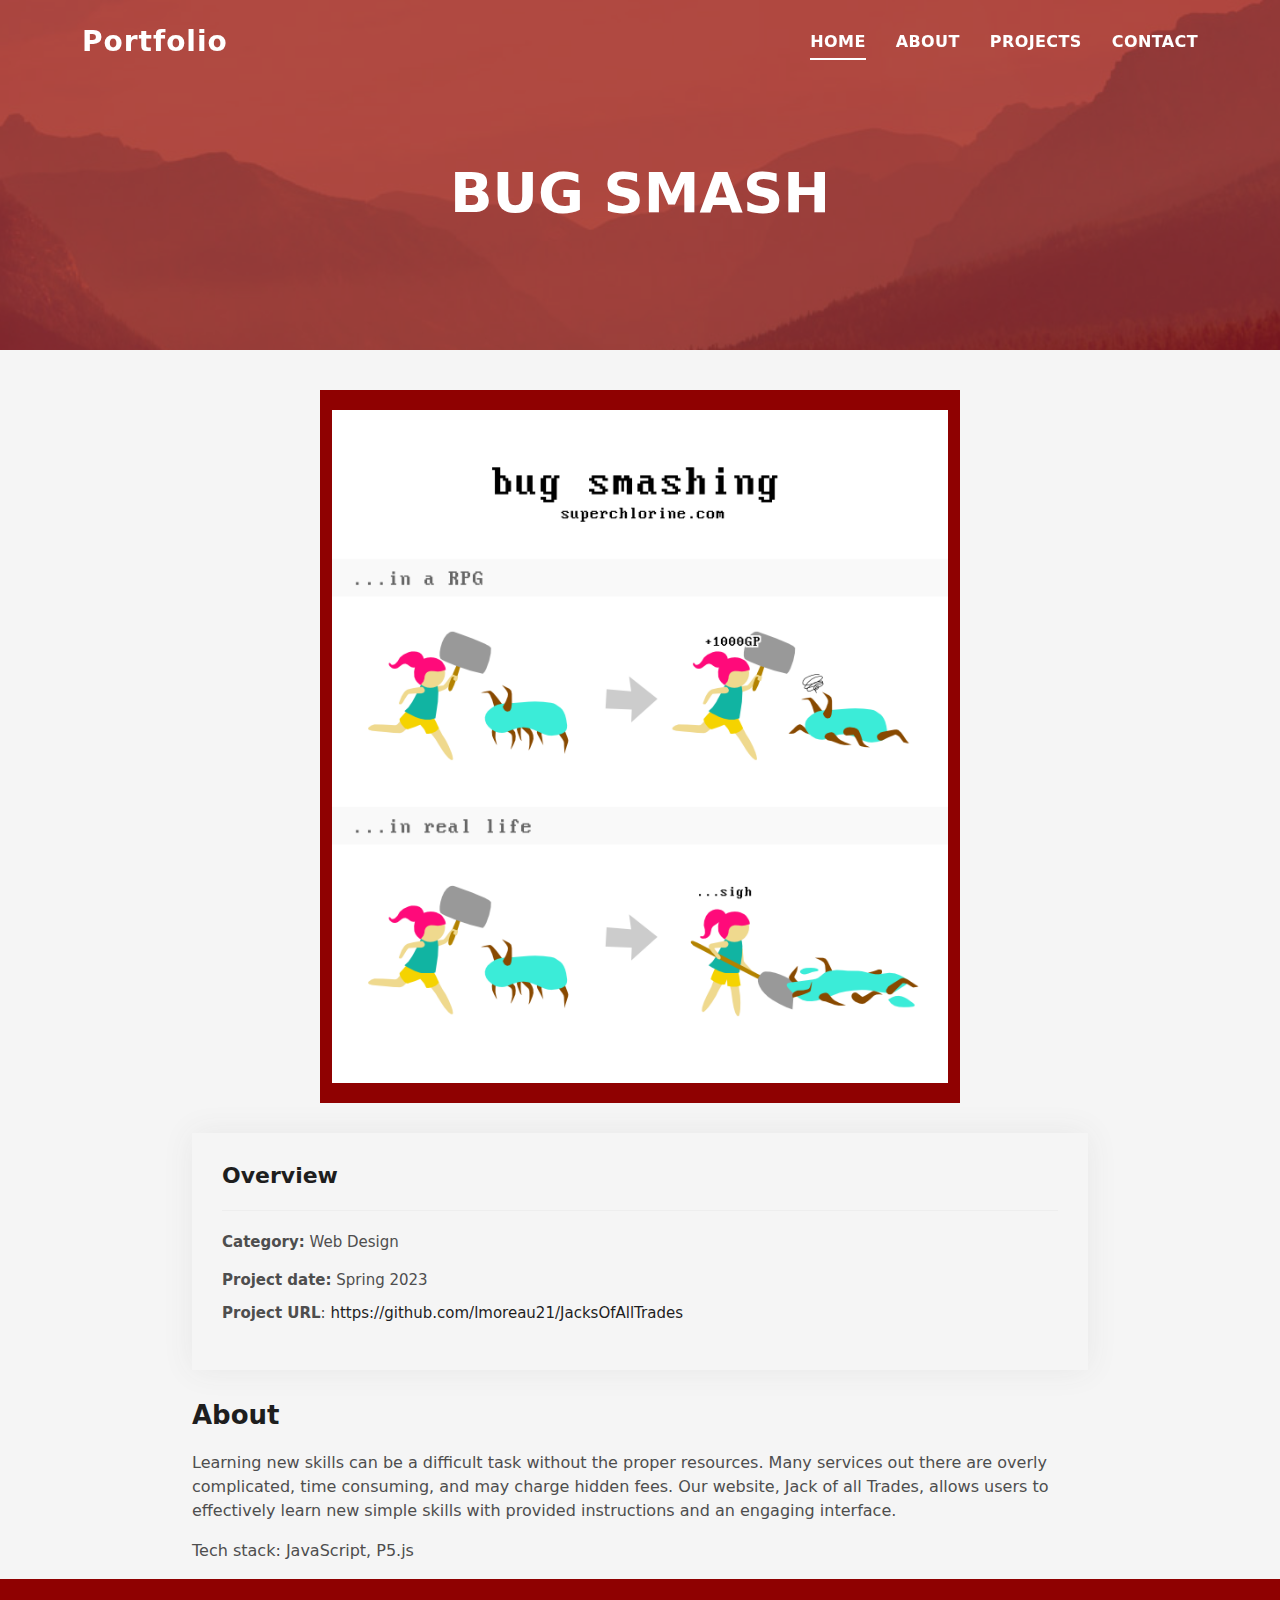
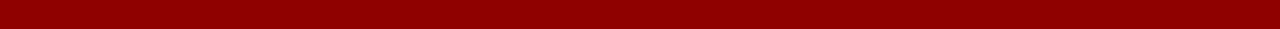
==== portfolio-details.html @ e2aa398f "intial push version 5" ====
<!DOCTYPE html>
<html lang="en">

<head>
  <meta charset="utf-8">
  <meta content="width=device-width, initial-scale=1.0" name="viewport">

  <title>DevFolio Bootstrap Portfolio Template - Portfolio Details</title>
  <meta content="" name="description">
  <meta content="" name="keywords">
  <!--<script src="js/project_data.json"></script> -->
  <!-- Favicons -->
  <link href="assets/img/favicon.png" rel="icon">
  <link href="assets/img/apple-touch-icon.png" rel="apple-touch-icon">

  <!-- Vendor CSS Files -->
  <link href="assets/vendor/bootstrap/css/bootstrap.min.css" rel="stylesheet">
  <link href="assets/vendor/bootstrap-icons/bootstrap-icons.css" rel="stylesheet">
  <link href="assets/vendor/glightbox/css/glightbox.min.css" rel="stylesheet">
  <link href="assets/vendor/swiper/swiper-bundle.min.css" rel="stylesheet">

  <!-- Template Main CSS File -->
  <link href="assets/css/style.css" rel="stylesheet">

  
  <script src="assets/js/project.json"></script>

</head>

<body>
  
  <!-- ======= Header ======= -->
  <header id="header" class="fixed-top">
    <div class="container d-flex align-items-center justify-content-between">

      <h1 class="logo"><a href="index.html">Portfolio</a></h1>
      <!-- Uncomment below if you prefer to use an image logo -->
      <!-- <a href="index.html" class="logo"><img src="assets/img/logo.png" alt="" class="img-fluid"></a>-->
      <nav id="navbar" class="navbar">
        <ul>
          <li><a class="nav-link scrollto active" href="index.html">Home</a></li>
          <li><a class="nav-link scrollto" href="index.html#about">About</a></li>
          <li><a class="nav-link scrollto" href="index.html#projects">Projects</a></li>
          <li><a class="nav-link scrollto" href="index.html#contact">Contact</a></li>
        </ul>
        <i class="bi bi-list mobile-nav-toggle"></i>
      </nav><!-- .navbar -->
    </div>
  </header><!-- End Header -->

   
    <!-- ======= Portfolio Details Section ======= -->
    
  
      <div id="projects-list"></div>

     
      <script>
        fetch("assets/js/project.json")
          .then(response => response.json())
          .then(data => {
            const projectsList = document.getElementById("projects-list");
            var id = "bugsmash";
            const idx = document.URL.indexOf('?')
            if (idx != -1) {
              id = document.URL.substring(idx+1)
            }
              

              const projectData = data[id];
              console.log(projectData);

              var projectElement = document.createElement("div");
              projectElement.innerHTML = `

              
              <div class="hero hero-single route bg-image" style="background-image: url(assets/img/background1.jpg)">
                <div class="overlay-mf"></div>
                <div class="hero-content display-table">
                  <div class="table-cell">
                    <div class="container">
                      <h2 class="hero-title mb-4"> ${projectData.title}</h2>
                    </div>
                  </div>
                </div>
              </div>

              

              <section id="jaot" class="portfolio-details">
     
    
              <div class="container" style="width: 50%; background-color: #8f0101;padding-top: 20px;">
                <div class="portfolio-details-slider swiper">
                  <div class="swiper-wrapper align-items-center">

                    <div class="swiper-slide">
                      <img src="assets/img/${projectData.img}" alt="" width="50%">
                    </div>

                  </div>
                  <div class="swiper-pagination"></div>
                </div>
              </div>



              <div class="portfolio-info"  style="width: 70%; margin-left: 15%;">
              <h3>Overview</h3>
                <ul>
                <li><strong>Category:</strong> ${projectData.category}</p>
                 <li><strong>Project date:</strong> ${projectData.date}</li>
                <li><strong>Project URL</strong>: <a href="${projectData.github}"> ${projectData.github}</a></li>
              <ul>
              </div>
              <div class="portfolio-description" style="width: 70%; margin-left: 15%;">
              <h2>About</h2>
                <p> ${projectData.description}</p>
                <p>Tech stack:</strong> ${projectData.techstack.join(", ")}</p>
              </div> 
              </section>
                `;
              projectsList.appendChild(projectElement);
          }).catch(error => console.error(error));
        </script>
        </div>
        
      
      <!--
        <div class="portfolio-info"  style="width: 70%; margin-left: 15%;">
          <h3>Overview</h3>
          <ul>
            <li><strong>Category</strong>: Web design</li>
            <li><strong>Project date</strong>: Fall 2022</li>
            <li><strong>Project URL</strong>: <a href="#">https://github.com/lmoreau21/JacksOfAllTrades</a></li>
          </ul>
        </div>
        <br>
        <div class="portfolio-description" style="width: 90%; margin-left: 5%;">
          <h2>About</h2>
          <p>
            Learning new skills can be a difficult task without the proper resources. Many services out there are overly complicated, time consuming, and may charge hidden fees. Our website, Jack of all Trades, allows users to effectively learn new simple skills with provided instructions and an engaging interface.
          </p>
          <p>
            This site includes features such as the following:
            <ul>
              <li>22 unique possible skills to learn.</li>
              <li>The ability to check of completed skills</li>
              <li>A user-account sign-in for tracking and storing completion of skills</li>
            </ul>
            Your goal is to try to learn a new skill every day and potentially find a new passion alongside that!
            
            Some example skills include...
            <ul>
              <li>Mastering card tricks</li>
              <li>Tying a tie for a formal occasion</li>
              <li>Deciphering Morse Code</li>
              <li>Playing Chess</li>
            </ul>
            and many more!
          </p>
          <h2>Development</h2>
          <p>
            In developing this website, we used the following technologies and resources:
            <ul>
              <li>AWS Amplify, for hosting our website</li>
              <li>GraphQL, for backend database management</li>
              <li>Figma, for designing the appearance of the website pages</li>
              <li>React, for coding and designing our website</li>
              <li>YouTube, for embedding instructional videos</li>
              <li>Github, for code sharing</li>
              <li>Jira, for time and task management between members</li>
            </ul>
          </p>
        </div>
  
    </section>-->

   
  </main><!-- End #main -->

  <footer></footer>
  <div id="preloader"></div>
  <a href="#" class="back-to-top d-flex align-items-center justify-content-center"><i class="bi bi-arrow-up-short"></i></a>

  <!-- Vendor JS Files -->
  <script src="assets/vendor/purecounter/purecounter_vanilla.js"></script>
  <script src="assets/vendor/bootstrap/js/bootstrap.bundle.min.js"></script>
  <script src="assets/vendor/glightbox/js/glightbox.min.js"></script>
  <script src="assets/vendor/swiper/swiper-bundle.min.js"></script>
  <script src="assets/vendor/typed.js/typed.min.js"></script>
  <script src="assets/vendor/php-email-form/validate.js"></script>

  <!-- Template Main JS File -->
  <script src="assets/js/main.js"></script>
  
  <script src="assets/js/project.json"></script>
</body>

</html>
---- assets/css/style.css ----
/**
* Template Name: DevFolio
* Updated: Mar 09 2023 with Bootstrap v5.2.3
* Template URL: https://bootstrapmade.com/devfolio-bootstrap-portfolio-html-template/
* Author: BootstrapMade.com
* License: https://bootstrapmade.com/license/
*/

/*--------------------------------------------------------------
# General
--------------------------------------------------------------*/
/* Hide scrollbar for Chrome, Safari and Opera */
.example::-webkit-scrollbar {
  display: none;
}

/* Hide scrollbar for IE, Edge and Firefox */
.example {
  -ms-overflow-style: none;  /* IE and Edge */
  scrollbar-width: none;  /* Firefox */
}

body {
  background-color: #f5f5f5;
  color: #4e4e4e;

}

h1,
h2,
h3,
h4,
h5,
h6 {
  color: #1e1e1e;
}

a {
  color: #1e1e1e;
  text-decoration: none;
  transition: all 0.5s ease-in-out;
}

a:hover {
  color: #8f0101;
  text-decoration: none;
  transition: all 0.5s ease-in-out;
}

.p-r {
  position: relative;
}

.color-a {
  text-decoration: none;
  color: #8f0101;
}

.color-d {
  color: #f5f5f5;
}

.color-text-a {
  text-decoration: none;
  color: #4e4e4e;
}

.box-shadow,
.card-blog,
.work-box,
.service-box,
.paralax-mf {
  box-shadow: 0 13px 8px -10px rgba(0, 0, 0, 0.1);
}

.box-shadow-a,
.button:hover {
  text-decoration: none;
  box-shadow: 0 0 0 4px #cde1f8;
}

.display-5 {
  font-size: 2.5rem;
  font-weight: 300;
  line-height: 1.1;
}

.display-6 {
  font-size: 2rem;
  font-weight: 300;
  line-height: 1.1;
}

.avatar {
  width: 32px;
  height: 32px;
  margin-right: 4px;
  overflow: hidden;
}

.bg-image {
  background-repeat: no-repeat;
  background-attachment: fixed;
  background-size: cover;
  background-position: center center;
}

@media (max-width: 1024px) {
  .bg-image {
    background-attachment: scroll;
  }
}

.overlay-mf {
  background-color: #8f0101;
}

.overlay-mf {
  position: absolute;
  top: 0;
  left: 0px;
  padding: 0;
  height: 100%;
  width: 100%;
  opacity: 0.7;
}

.paralax-mf {
  position: relative;
  padding: 8rem 0;
}

.display-table {
  width: 100%;
  height: 100%;
  display: table;
}

.table-cell {
  display: table-cell;
  vertical-align: middle;
}

/*--/ Sections /--*/
.sect-4 {
  padding: 4rem 0;
}

.sect-pt4 {
  padding-top: 4rem;
}

.sect-mt4 {
  margin-top: 4rem;
}

/*--/ Title s /--*/
.title-s {
  font-weight: 550;
  color: #1e1e1e;
  font-size: 1.05rem;
}

/*--/ Title A /--*/
.title-box {
  margin-bottom: 4rem;
}

.title-a {
  text-decoration: none;
  font-size: 3rem;
  font-weight: bold;
  text-transform: uppercase;
}

.subtitle-a {
  text-decoration: none;
  color: #4e4e4e;
}

.line-mf {
  width: 40px;
  height: 5px;
  background-color: #8f0101;
  margin: 0 auto;
}

/*--/ Title Left /--*/
.title-box-2 {
  margin-bottom: 3rem;
}

.title-left {
  font-size: 2rem;
  position: relative;
}

.title-left:before {
  content: "";
  position: absolute;
  height: 3px;
  background-color: #8f0101;
  width: 100px;
  bottom: -12px;
}

/*------/ Box /------*/
.box-pl2 {
  padding-left: 2rem;
}

.box-shadow-full {
  padding: 3rem 1.25rem;
  position: relative;
  background-color: #fff;
  margin-bottom: 3rem;
  z-index: 2;
  box-shadow: 0 1px 1px 0 rgba(0, 0, 0, 0.06), 0 2px 5px 0 rgba(0, 0, 0, 0.2);
}

@media (min-width: 768px) {
  .box-shadow-full {
    padding: 3rem;
  }
}

/*------/ Socials /------*/
.socials {
  padding: 1.5rem 0;
}

.socials ul li {
  display: inline-block;
}

.socials .ico-circle {
  height: 40px;
  width: 40px;
  font-size: 1.2rem;
  border-radius: 50%;
  line-height: 1.6;
  margin: 0 15px 0 0;
  box-shadow: 0 0 0 3px #8f0101;
  transition: all 500ms ease;
}

.socials .ico-circle:hover {
  background-color: #8f0101;
  color: #fff;
  box-shadow: 0 0 0 3px #cde1f8;
  transition: all 500ms ease;
}

/*------/ Ul resect /------*/
.ul-resect,
.widget-tags ul,
.widget-sidebar .list-sidebar,
.box-comments .list-comments,
.blog-wrapper .post-meta ul,
.list-ico,
.socials ul {
  list-style: none;
  padding-left: 0;
  margin-bottom: 0;
}

.list-ico {
  line-height: 2;
}

.list-ico span {
  color: #8f0101;
  margin-right: 10px;
}

/*------/ Ico Circle /------*/
.ico-circle {
  height: 100px;
  width: 100px;
  font-size: 2rem;
  border-radius: 50%;
  line-height: 1.55;
  margin: 0 auto;
  text-align: center;
  box-shadow: 0 0 0 10px #8f0101;
  display: block;
}

/*------/ Owl Carousel /------*/
.owl-theme .owl-dots {
  text-align: center;
  margin-top: 18px;
}

.owl-theme .owl-dots .owl-dot {
  display: inline-block;
}

.owl-theme .owl-dots .owl-dot span {
  width: 18px;
  height: 7px;
  margin: 5px 5px;
  background: #cde1f8;
  border: 0px solid #cde1f8;
  display: block;
  transition: all 0.6s ease-in-out;
  cursor: pointer;
}

.owl-theme .owl-dots .owl-dot:hover span {
  background-color: #cde1f8;
}

.owl-theme .owl-dots .owl-dot.active span {
  background-color: #1B1B1B;
  width: 25px;
}

/*--/ Scrolltop s /--*/
.scrolltop-mf {
  position: relative;
  display: none;
}

.scrolltop-mf span {
  z-index: 999;
  position: fixed;
  width: 42px;
  height: 42px;
  background-color: #8f0101;
  opacity: 0.7;
  font-size: 1.6rem;
  line-height: 1.5;
  text-align: center;
  color: #fff;
  top: auto;
  left: auto;
  right: 30px;
  bottom: 50px;
  cursor: pointer;
  border-radius: 50%;
}

/*--------------------------------------------------------------
# Back to top button
--------------------------------------------------------------*/
.back-to-top {
  position: fixed;
  visibility: hidden;
  opacity: 0;
  right: 15px;
  bottom: 15px;
  z-index: 996;
  background: #8f0101;
  width: 40px;
  height: 40px;
  border-radius: 50px;
  transition: all 0.4s;
}

.back-to-top i {
  font-size: 28px;
  color: #fff;
  line-height: 0;
}

.back-to-top:hover {
  background: #8f0101;
  color: #fff;
}

.back-to-top.active {
  visibility: visible;
  opacity: 1;
}

/*------/ Prelaoder /------*/
#preloader {
  position: fixed;
  top: 0;
  left: 0;
  right: 0;
  bottom: 0;
  z-index: 9999;
  overflow: hidden;
  background: #fff;
}

#preloader:before {
  content: "";
  position: fixed;
  top: calc(50% - 30px);
  left: calc(50% - 30px);
  border: 6px solid #f2f2f2;
  border-top: 6px solid #8f0101;
  border-radius: 50%;
  width: 60px;
  height: 60px;
  animation: animate-preloader 1s linear infinite;
}

@keyframes animate-preloader {
  0% {
    transform: rotate(0deg);
  }

  100% {
    transform: rotate(360deg);
  }
}

/*------/ Button /------*/
.button {
  display: inline-block;
  padding: 0.3rem 0.6rem;
  text-align: center;
  vertical-align: middle;
  -webkit-user-select: none;
  -moz-user-select: none;
  user-select: none;
  font-size: 1rem;
  border-radius: 0.3rem;
  border: 1px solid transparent;
  transition: all 500ms ease;
  cursor: pointer;
}

.button:focus {
  outline: 0;
}

.button:hover {
  background-color: #8f0101;
  color: #fff;
  transition: all 500ms ease;
}

.button-a {
  text-decoration: none;
  background-color: #8f0101;
  color: #fff;
  border-color: #cde1f8;
}

.button-big {
  padding: 0.9rem 2.3rem;
  font-size: 1.2rem;
}

.button-rouded {
  border-radius: 5rem;
}

.btn-lg {
  padding: 0.5rem 1rem;
  font-size: 1.25rem;
  line-height: 1.5;
  border-radius: 0.3rem;
}

/*--------------------------------------------------------------
# Header
--------------------------------------------------------------*/
#header {
  transition: all 0.5s;
  z-index: 997;
  padding: 20px 0;
}

#header .logo {
  font-size: 28px;
  margin: 0;
  padding: 0;
  font-weight: 600;
  letter-spacing: 1px;
}

#header .logo a {
  color: #fff;
}

#header .logo img {
  max-height: 40px;
}

#header.header-scrolled {
  background: rgba(0, 0, 0, 0.9);
  padding: 12px 0;
}

/*--------------------------------------------------------------
# Navigation Menu
--------------------------------------------------------------*/
/**
* Desktop Navigation 
*/
.navbar {
  padding: 0;
}

.navbar ul {
  margin: 0;
  padding: 0;
  display: flex;
  list-style: none;
  align-items: center;
}

.navbar li {
  position: relative;
}

.navbar>ul>li {
  white-space: nowrap;
  padding: 10px 0 10px 30px;
}

.navbar a,
.navbar a:focus {
  display: flex;
  align-items: center;
  justify-content: space-between;
  color: #fff;
  font-size: 16px;
  font-weight: 600;
  padding: 0;
  white-space: nowrap;
  transition: 0.3s;
  letter-spacing: 0.4px;
  position: relative;
  text-transform: uppercase;
}

.navbar a i,
.navbar a:focus i {
  font-size: 12px;
  line-height: 0;
  margin-left: 5px;
}

.navbar>ul>li>a:before {
  content: "";
  position: absolute;
  width: 100%;
  height: 2px;
  bottom: -6px;
  left: 0;
  width: 0;
  background-color: #fff;
  visibility: hidden;
  transition: all 0.3s ease-in-out 0s;
}

.navbar a:hover:before,
.navbar li:hover>a:before,
.navbar .active:before {
  visibility: visible;
  width: 100%;
}

.navbar a:hover,
.navbar .active,
.navbar .active:focus,
.navbar li:hover>a {
  color: #fff;
}

/**
* Mobile Navigation 
*/
.mobile-nav-toggle {
  color: #fff;
  font-size: 28px;
  cursor: pointer;
  display: none;
  line-height: 0;
  transition: 0.5s;
}

@media (max-width: 600px) {
  .mobile-nav-toggle {
    display: block;
  }

  .navbar ul {
    display: none;
  }
}

.navbar-mobile {
  position: fixed;
  overflow: hidden;
  top: 0;
  width: 150px;
  height: 260px;
  right: 0;
  
  background: rgba(78, 78, 78, 0.9);
  transition: 0.3s;
  z-index: 999;
}

.navbar-mobile .mobile-nav-toggle {
  position: absolute;
  top: 15px;
  right: 15px;
}

.navbar-mobile ul {
  display: block;
  position: absolute;
  top: 55px;
  right: 15px;
  bottom: 15px;
  left: 15px;
  padding: 10px 0;
  background-color: #fff;
  overflow-y: auto;
  transition: 0.3s;
}

.navbar-mobile>ul>li {
  padding: 0;
}

.navbar-mobile a:hover:before,
.navbar-mobile li:hover>a:before,
.navbar-mobile .active:before {
  visibility: hidden;
}

.navbar-mobile a,
.navbar-mobile a:focus {
  padding: 10px 20px;
  font-size: 15px;
  color: #4e4e4e;
}

.navbar-mobile a:hover,
.navbar-mobile .active,
.navbar-mobile li:hover>a {
  color: #8f0101;
}

.navbar-mobile .getstarted,
.navbar-mobile .getstarted:focus {
  margin: 15px;
}

/*--------------------------------------------------------------
# Hero Section
--------------------------------------------------------------*/
.hero {
  height: 100vh;
  position: relative;
  color: #fff;
}

.hero .hero-content {
  text-align: center;
  position: absolute;
}

.hero .overlay-itro {
  background-color: rgba(0, 0, 0, 0.6);
  position: absolute;
  top: 0;
  left: 0px;
  padding: 0;
  height: 100%;
  width: 100%;
  opacity: 0.9;
}

.hero .hero-title {
  color: #fff;
  font-weight: 600;
  font-size: 3rem;
}

@media (min-width: 768px) {
  .hero .hero-title {
    font-size: 4.5rem;
  }
}

.hero .hero-subtitle {
  font-size: 1.5rem;
  font-weight: 600;
}

@media (min-width: 768px) {
  .hero .hero-subtitle {
    font-size: 2.5rem;
  }
}

.hero .text-slider-items {
  display: none;
}

.hero-single {
  height: 350px;
}

.hero-single .hero-content {
  margin-top: 30px;
}

.hero-single .hero-title {
  text-transform: uppercase;
  font-size: 3rem;
}

@media (min-width: 768px) {
  .hero-single .hero-title {
    font-size: 3.5rem;
  }
}

.hero-single .breadcrumb {
  background-color: transparent;
  color: #8f0101;
}

.hero-single .breadcrumb .breadcrumb-item:before {
  color: #cde1f8;
}

.hero-single .breadcrumb .breadcrumb-item.active {
  color: #cde1f8;
}

.hero-single .breadcrumb a {
  color: #fff;
}

/*--------------------------------------------------------------
# About
--------------------------------------------------------------*/
.about-mf .box-shadow-full {
  padding-top: 4rem;
  padding-bottom: 4rem;
}

.about-mf .about-img {
  margin-bottom: 2rem;
 
}

.about-mf .about-img img {
  margin-left: 10px;
  max-height: 200px;
  
}

@media (min-width: 780px) {
  .about-mf .box-pl2 {
    margin-top: 3rem;
    padding-left: 0rem;
  }
}

.skill-mf span {
  color: #4e4e4e;
}

.skill-mf .progress {
  background-color: #f2b9b9;
  margin: 0.5rem 0 1.2rem 0;
  border-radius: 0;
  height: 0.7rem;
}

.skill-mf .progress .progress-bar {
  height: 0.7rem;
  background-color: #8f0101;
}

/*--------------------------------------------------------------
# Services
--------------------------------------------------------------*/
.service-box {
  background-color: #fff;
  padding: 2.5rem 1.3rem;
  border-radius: 1rem;
  margin-bottom: 3rem;
  text-align: center;
}

.service-box:hover .ico-circle {
  transition: all 500ms ease;
  color: #fff;
  background-color: #8f0101;
  box-shadow: 0 0 0 10px #f2b9b9;
}

.service-box .service-ico {
  margin-bottom: 1rem;
  color: #1e1e1e;
}

.service-box .ico-circle {
  transition: all 500ms ease;
  display: inline-flex;
  align-items: center;
  justify-content: center;
}

.service-box .ico-circle i {
  line-height: 0;
  font-size: 40px;
}

.service-box .s-title {
  font-size: 1.4rem;
  text-transform: uppercase;
  text-align: center;
  padding: 0.4rem 0;
}

.service-box .s-description {
  color: #4e4e4e;
}

/*--------------------------------------------------------------
# Counter
--------------------------------------------------------------*/
.counter-box {
  color: #fff;
  text-align: center;
}

@media (min-width: 577px) {
  .counter-box {
    margin-bottom: 1.8rem;
  }
}

.counter-ico {
  margin-bottom: 1rem;
}

.counter-ico .ico-circle {
  height: 60px;
  width: 60px;
  line-height: 1.5;
  box-shadow: 0 0 0 10px #f2b9b9;
}

.counter-num .counter {
  font-size: 2rem;
  margin-bottom: 0;
}

/*--------------------------------------------------------------
# Portfolio
--------------------------------------------------------------*/
.work-box {
  margin-bottom: 3rem;
  -webkit-backface-visibility: hidden;
  backface-visibility: hidden;
  background-color: #fff;
  min-height: 300px;
  overflow: hidden;
}

.work-box:hover img {
  transform: scale(1.3);
}
@media (min-width: 780px) {
.work-img {
  display: block;
  overflow: hidden;
  height: 16vw;
  width: 105%;
}}
@media (max-width: 780px) {
  .work-img {
    display: block;
    overflow: hidden;
    height: 80%;
    width: 100%;
  }
}

.work-img img {
  transition: all 1s;
}

.work-content {
  padding: 2rem 3% 1rem 4%;
  
}

.work-content .w-more {
  color: #4e4e4e;
  font-size: 0.8rem;
}

.work-content .w-more .w-ctegory {
  color: #8f0101;
}

.work-content .w-like {
  font-size: 2.5rem;
  color: #8f0101;
  float: right;
}

.work-content .w-like a {
  color: #8f0101;
}

.work-content .w-like .num-like {
  font-size: 0.7rem;
}

.w-title {
  font-size: 1.2rem;
}

/*--------------------------------------------------------------
# Portfolio Details
--------------------------------------------------------------*/
.portfolio-details {
  padding-top: 40px;
  
}

.portfolio-details .portfolio-details-slider img {
  width: 100%;
  max-height: 100%;
  overflow: hidden;

}

.portfolio-details .portfolio-details-slider .swiper-pagination {
  margin-top: 20px;
  position: relative;
}

.portfolio-details .portfolio-details-slider .swiper-pagination .swiper-pagination-bullet {
  width: 12px;
  height: 12px;
  background-color: #fff;
  opacity: 1;
  border: 1px solid #8f0101;
}

.portfolio-details .portfolio-details-slider .swiper-pagination .swiper-pagination-bullet-active {
  background-color: #8f0101;
}

.portfolio-details .portfolio-info {
  padding: 30px;
  box-shadow: 0px 0 30px rgba(78, 78, 78, 0.08);
  margin-top: 30px;
}

.portfolio-details .portfolio-info h3 {
  font-size: 22px;
  font-weight: 700;
  margin-bottom: 20px;
  padding-bottom: 20px;
  border-bottom: 1px solid #eee;
  
}

.portfolio-details .portfolio-info ul {
  list-style: none;
  padding: 0;
  font-size: 15px;
  
}

.portfolio-details .portfolio-info ul li+li {
  margin-top: 10px;
}

.portfolio-details .portfolio-description {
  padding-top: 30px;
}

.portfolio-details .portfolio-description h2 {
  font-size: 26px;
  font-weight: 700;
  margin-bottom: 20px;
}

.portfolio-details .portfolio-description p {
  padding: 0;
}

/*--------------------------------------------------------------
# Testimonials
--------------------------------------------------------------*/
.testimonial-box {
  color: #fff;
  text-align: center;
}

.testimonial-box .author-test {
  margin-top: 1rem;
}

.testimonial-box .author-test img {
  margin: 0 auto;
}

.testimonial-box .author {
  color: #fff;
  text-transform: uppercase;
  font-weight: 600;
  margin: 1rem 0;
  display: block;
  font-size: 1.4rem;
}

.testimonial-box .comit {
  font-size: 2rem;
  color: #8f0101;
  background-color: #fff;
  width: 52px;
  height: 52px;
  display: block;
  margin: 0 auto;
  border-radius: 50%;
  line-height: 1.6;
}

@media (min-width: 768px) {
  .testimonial-box .description {
    padding: 0 5rem;
  }
}

@media (min-width: 992px) {
  .testimonial-box .description {
    padding: 0 8rem;
  }
}

@media (min-width: 1200px) {
  .testimonial-box .description {
    padding: 0 13rem;
  }
}

.swiper-pagination {
  margin-top: 20px;
  position: relative;
}

.swiper-pagination .swiper-pagination-bullet {
  width: 12px;
  height: 12px;
  background-color: rgba(255, 255, 255, 0.4);
  opacity: 1;
}

.swiper-pagination .swiper-pagination-bullet-active {
  background-color: #fff;
}

/*--------------------------------------------------------------
# Contact
--------------------------------------------------------------*/
.footer-paralax {
  padding: 4rem 0 0 0;
}

.contact-mf {
  margin-top: 4rem;
}

@media (min-width: 767px) {
  .contact-mf .box-pl2 {
    margin-top: 3rem;
    padding-left: 0rem;
  }
}

.php-email-form .error-message {
  display: none;
  color: #fff;
  background: #ed3c0d;
  text-align: center;
  padding: 15px;
  font-weight: 600;
}

.php-email-form .sent-message {
  display: none;
  color: #fff;
  background: #18d26e;
  text-align: center;
  padding: 15px;
  font-weight: 600;
}

.php-email-form .loading {
  display: none;
  background: #fff;
  text-align: center;
  padding: 15px;
}

.php-email-form .loading:before {
  content: "";
  display: inline-block;
  border-radius: 50%;
  width: 24px;
  height: 24px;
  margin: 0 10px -6px 0;
  border: 3px solid #18d26e;
  border-top-color: #eee;
  animation: animate-loading 1s linear infinite;
}

.php-email-form input,
.php-email-form textarea {
  border-radius: 0;
  box-shadow: none;
  font-size: 14px;
}

.php-email-form input:focus,
.php-email-form textarea:focus {
  border-color: #8f0101;
}

.php-email-form input {
  padding: 10px 15px;
}

.php-email-form textarea {
  padding: 12px 15px;
  margin-bottom: 0;
}

.php-email-form button[type=submit] {
  background: #8f0101;
  border: 0;
  padding: 10px 24px;
  color: #fff;
  transition: 0.4s;
}

.php-email-form button[type=submit]:hover {
  background: #8f0101;
}

@keyframes animate-loading {
  0% {
    transform: rotate(0deg);
  }

  100% {
    transform: rotate(360deg);
  }
}


/*--------------------------------------------------------------
# Footer
--------------------------------------------------------------*/
footer {
  text-align: center;
  color: #fff;
  padding: 25px 0;
  background: #8f0101;
}

footer .copyright {
  margin-bottom: 0.3rem;
}

footer .credits {
  margin-bottom: 0;
}

footer .credits a {
  color: #fff;
}
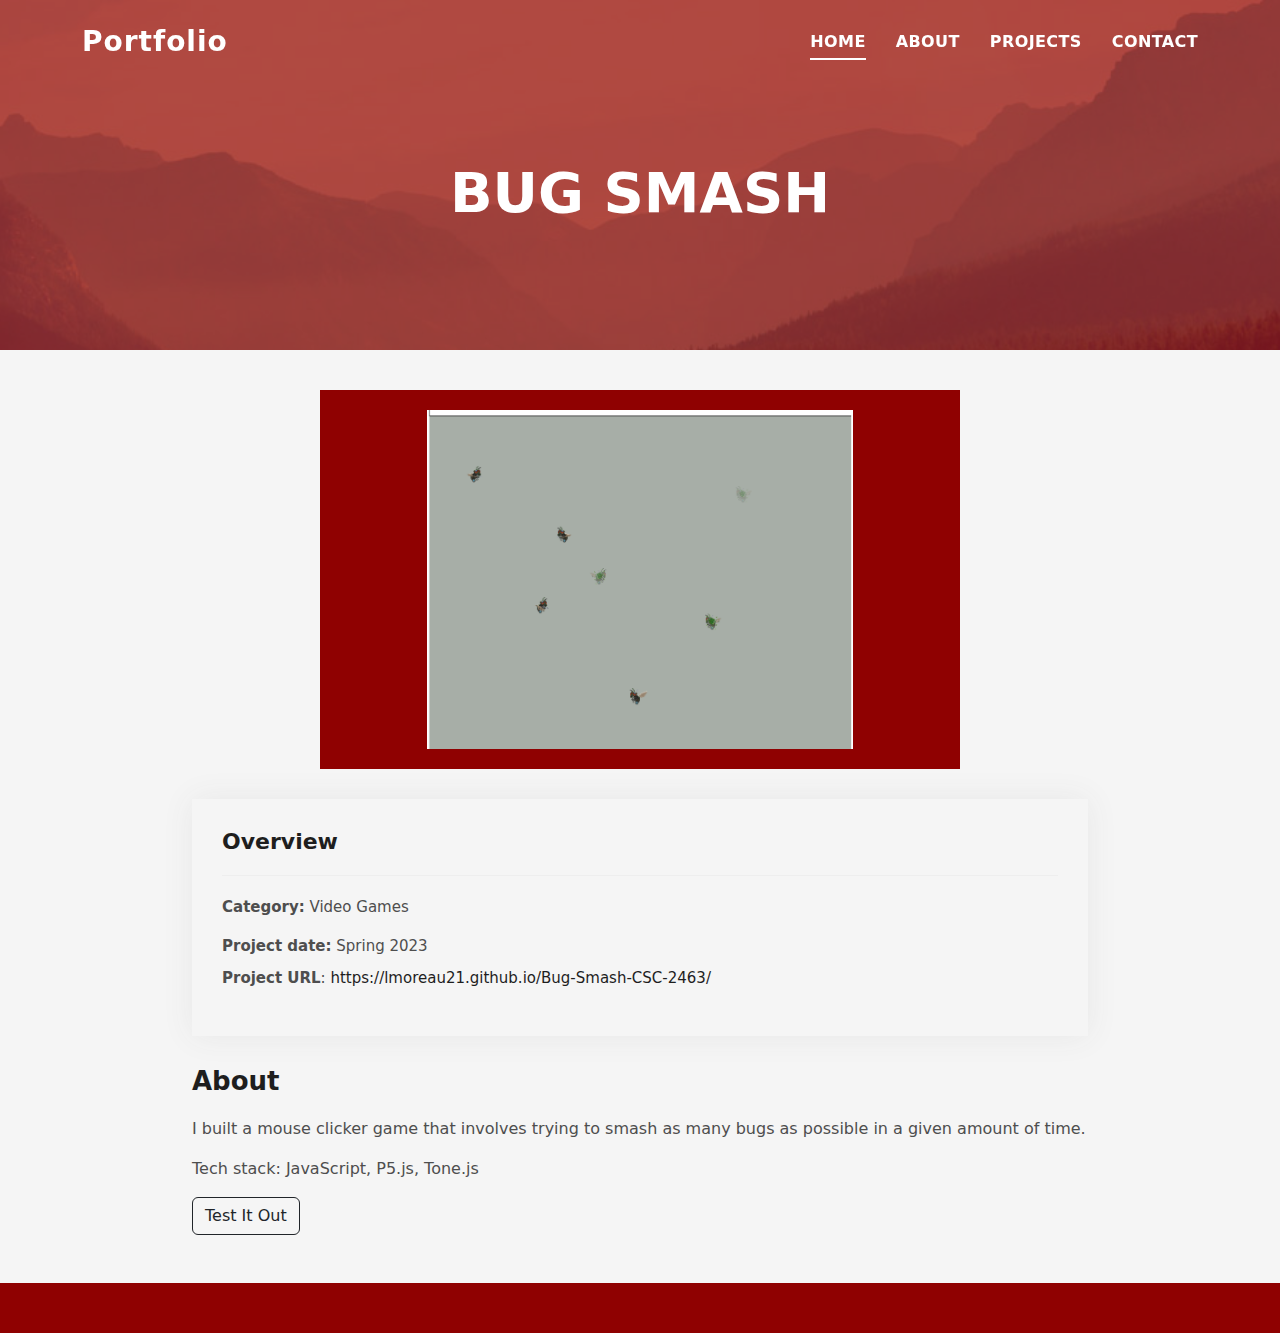
==== commit 7d7d4d58: "update info, add embeds, and fix formating" ====
--- a/portfolio-details.html
+++ b/portfolio-details.html
@@ -69,8 +69,32 @@
 
               const projectData = data[id];
               console.log(projectData);
-
+              document.addEventListener("DOMContentLoaded", function () {
+                const openPopupButton = document.getElementById("openPopup");
+                const closePopupButton = document.getElementById("closePopup");
+                const popupContainer = document.getElementById("popupContainer");
+                const embedContainer = document.getElementById("embedContainer");
+                const body = document.body;
+                // Add click event listener to open the popup
+                openPopupButton.addEventListener("click", function () {
+                  if (projectData.embed) {
+                    popupContainer.style.display = "block"; // Show the popup container
+                    body.classList.add("popup-open"); // Add the class to disable scrolling
+                    embedContainer.innerHTML = projectData.embed ? `<div class="embed-container"><iframe src="${projectData.embed}" frameborder="0"></iframe></div>` : '';
+                }
+              });
+                            
+                // Add click event listener to close the popup
+                closePopupButton.addEventListener("click", function () {
+                  popupContainer.style.display = "none"; // Hide the popup container
+                  embedContainer.innerHTML = ""; // Clear the embedded iframe content
+                  body.classList.remove('popup-open');
+                });
+              });
               var projectElement = document.createElement("div");
+              // Select the necessary elements
+          
+              
               projectElement.innerHTML = `
 
               
@@ -90,18 +114,21 @@
               <section id="jaot" class="portfolio-details">
      
     
-              <div class="container" style="width: 50%; background-color: #8f0101;padding-top: 20px;">
-                <div class="portfolio-details-slider swiper">
-                  <div class="swiper-wrapper align-items-center">
-
-                    <div class="swiper-slide">
-                      <img src="assets/img/${projectData.img}" alt="" width="50%">
+                <div class="container" style="width: 50%; background-color: #8f0101; padding-top: 20px;">
+                  <div class="portfolio-details-slider swiper">
+                    <div class="swiper-wrapper align-items-center">
+
+                      <div class="swiper-slide">
+                        <div class="image-container">
+                          <img src="assets/img/${projectData.img}" alt="Project Image" class="project-image">
+                        </div>
+                      </div>
+
                     </div>
-
+                    <div class="swiper-pagination"></div>
                   </div>
-                  <div class="swiper-pagination"></div>
                 </div>
-              </div>
+
 
 
 
@@ -117,11 +144,28 @@
               <h2>About</h2>
                 <p> ${projectData.description}</p>
                 <p>Tech stack:</strong> ${projectData.techstack.join(", ")}</p>
-              </div> 
+         
+                <!-- Button to open the popup -->
+                <button id="openPopup" type="button" class="btn btn-outline-dark btn-block" style="display: ${projectData.embed ? 'block' : 'none'};">Test It Out</button>
+                
+                <!-- The popup container -->
+                <div class="popup-container" id="popupContainer">
+                  <!-- Close button -->
+                  <button id="closePopup" >Close</button>
+                  <!-- Embedded iframe -->
+                  <div class="embed-container" id="embedContainer"></div>
+                  
+               </div>
+               <br><br>
+
+                </div> 
+                
               </section>
+              
                 `;
               projectsList.appendChild(projectElement);
           }).catch(error => console.error(error));
+          
         </script>
         </div>
         
--- a/assets/css/style.css
+++ b/assets/css/style.css
@@ -862,6 +862,8 @@
   backface-visibility: hidden;
   background-color: #fff;
   min-height: 300px;
+  max-width: 90vw;
+  margin-left: 1vw;
   overflow: hidden;
 }
 
@@ -872,7 +874,7 @@
 .work-img {
   display: block;
   overflow: hidden;
-  height: 16vw;
+  height: 14.5vw;
   width: 105%;
 }}
 @media (max-width: 780px) {
@@ -927,10 +929,28 @@
   padding-top: 40px;
   
 }
+/* Add this to your stylesheet */
+.embed-container {
+  display: flex;
+  justify-content: center;
+  align-items: center;
+  width: 100vw; /* Set width to 100% of viewport width */
+  height: 100vh; /* Set height to 100% of viewport height */
+  padding: 20px; /* Add padding as needed */
+  box-sizing: border-box; /* Include padding in total width and height */
+}
+
+.embed-container iframe {
+  width: 100%; /* Set iframe width to 100% */
+  height: 100%; /* Set iframe height to 100% */
+  max-width: 100%;
+  max-height: 100%;
+}
+
 
 .portfolio-details .portfolio-details-slider img {
   width: 100%;
-  max-height: 100%;
+  max-height: 30vw;
   overflow: hidden;
 
 }
@@ -1182,4 +1202,71 @@
 
 footer .credits a {
   color: #fff;
-}+}
+/* Add this CSS to your <style> section or external stylesheet */
+/* Add this CSS to your <style> section or external stylesheet */
+.popup-container {
+  display: none; /* Hide the popup by default */
+  position: fixed;
+  top: 0;
+  left: 0;
+  width: 100%;
+  height: 100%;
+  background-color: rgba(0, 0, 0, 0.8); /* Solid opaque background */
+  z-index: 9999; /* Ensure the popup is above other content */
+  text-align: center;
+  padding: 20px;
+  box-sizing: border-box;
+  overflow: hidden;
+}
+body.popup-open {
+  overflow: hidden; /* Disable scrolling on the main page when popup is open */
+}
+
+.popup-container #closePopup {
+  position: absolute;
+  top: 10px;
+  right: 10px;
+  background-color: #fff;
+  border: none;
+  cursor: pointer;
+  padding: 5px 10px;
+  border-radius: 5px;
+  font-size: 14px;
+}
+
+.embed-container {
+  width: 110%;
+  height: 110%;
+  display: flex;
+  justify-content: center;
+  align-items: center;
+}
+
+.embed-container iframe {
+  width: 90%;
+  height: 90%;
+  border: none;
+}
+
+.image-container {
+  position: relative;
+  width: 100%;
+  height: 0;
+  padding-top: 55%; /* You can adjust this value to control the aspect ratio */
+  overflow: hidden;
+  background-color: #8f0101;
+
+}
+
+.project-image {
+  position: absolute;
+  top: 50%;
+  left: 50%;
+  transform: translate(-50%, -50%);
+  max-width: 100%;
+  max-height: 100%;
+  object-fit: contain; /* Use contain to fit the image within the container */
+}
+
+
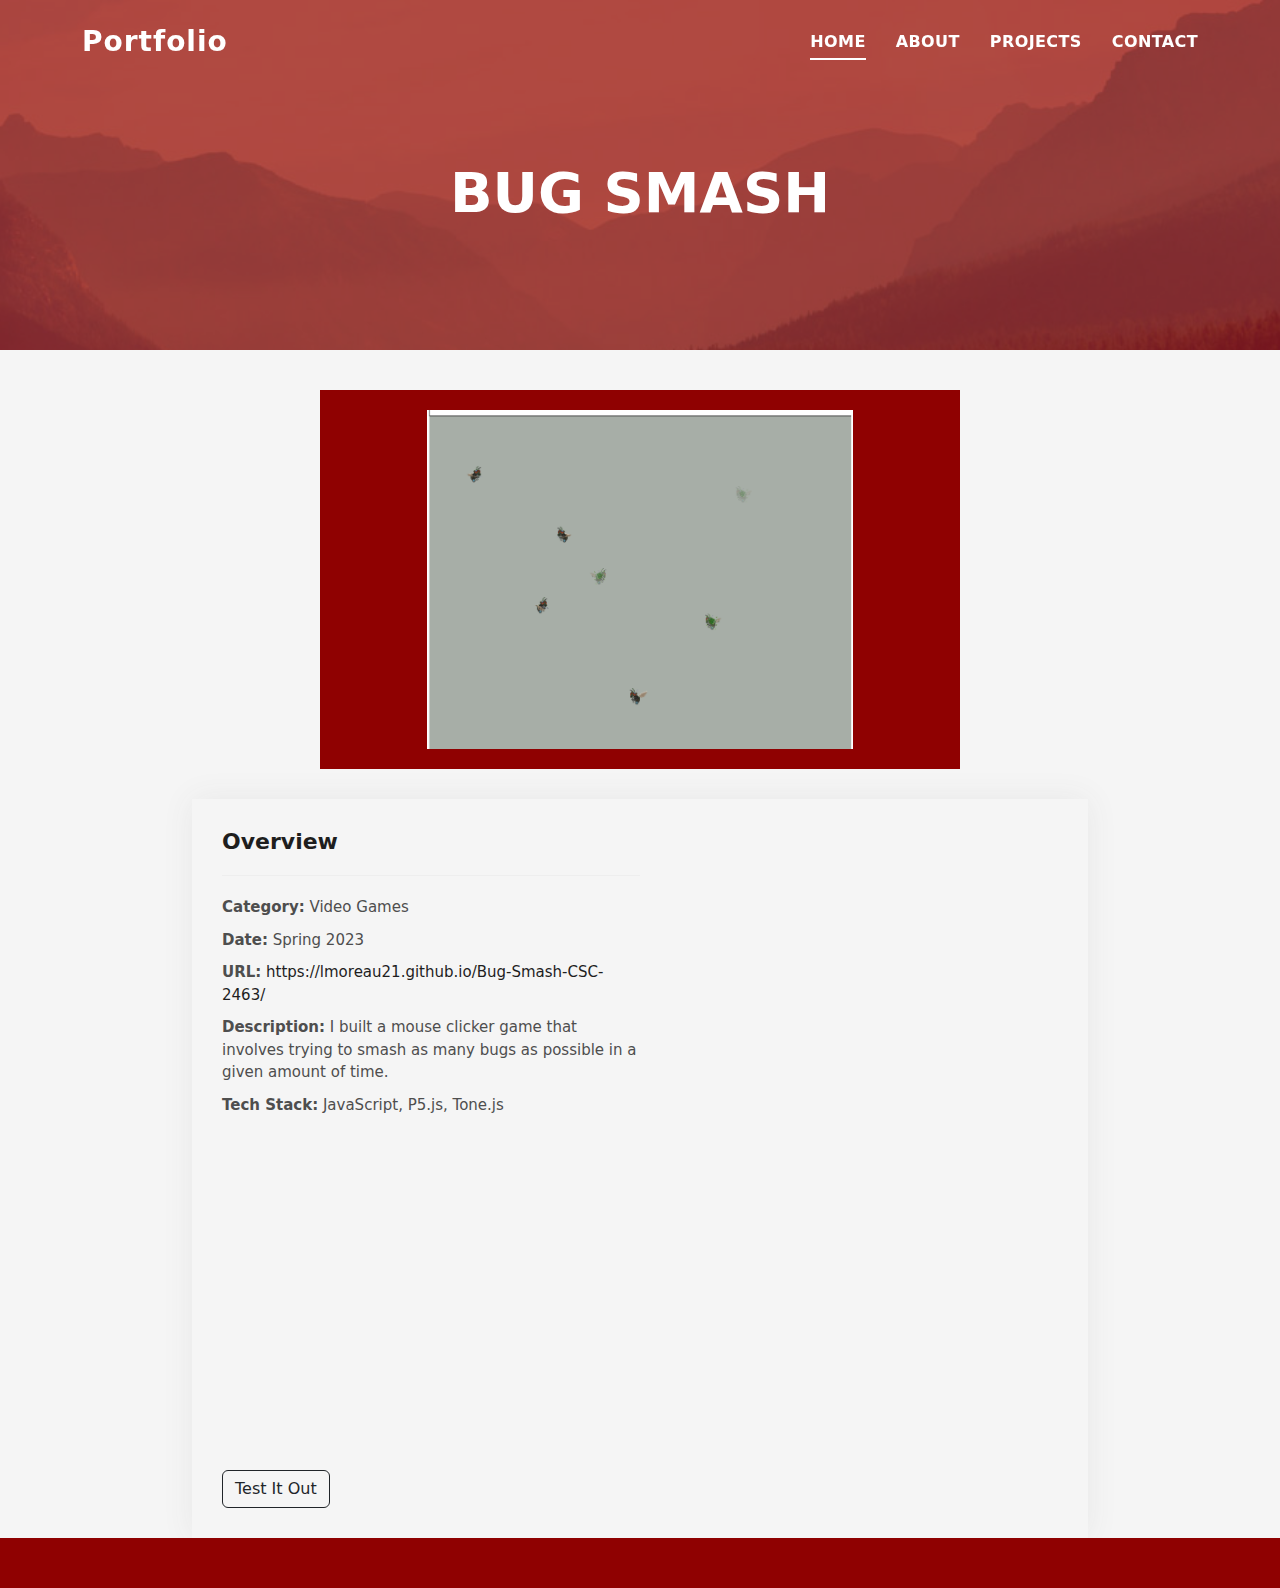
==== commit 48c2438c: "updated portfolio" ====
--- a/portfolio-details.html
+++ b/portfolio-details.html
@@ -133,33 +133,23 @@
 
 
               <div class="portfolio-info"  style="width: 70%; margin-left: 15%;">
-              <h3>Overview</h3>
-                <ul>
-                <li><strong>Category:</strong> ${projectData.category}</p>
-                 <li><strong>Project date:</strong> ${projectData.date}</li>
-                <li><strong>Project URL</strong>: <a href="${projectData.github}"> ${projectData.github}</a></li>
-              <ul>
+                <div class="col-lg-6">
+                  <h3>Overview</h3>
+                  <ul class="list-unstyled">
+                    <li><strong>Category:</strong> ${projectData.category}</li>
+                    <li><strong>Date:</strong> ${projectData.date}</li>
+                    <li><strong>URL:</strong> <a href="${projectData.github}" target="_blank">${projectData.github}</a></li>
+                    <li><strong>Description:</strong> ${projectData.description}</li>
+                    <li><strong>Tech Stack:</strong> ${projectData.techstack.join(", ")}</li>
+                  </ul>
+                  ${projectData.youtube ? `<iframe src="https://www.youtube.com/embed/${projectData.youtube.split('/').pop()}" frameborder="0" style="width:100%; height:315px;" allowfullscreen></iframe>` : ''}
+                  ${projectData.embed ? `<button id="openPopup" class="btn btn-outline-dark mt-3">Test It Out</button>` : ''}
+                  <div id="popupContainer" class="popup-container d-none">
+                    <div id="embedContainer" class="embed-container"></div>
+                    <button id="closePopup" class="btn btn-outline-light">Close</button>
+                  </div>
+                </div>
               </div>
-              <div class="portfolio-description" style="width: 70%; margin-left: 15%;">
-              <h2>About</h2>
-                <p> ${projectData.description}</p>
-                <p>Tech stack:</strong> ${projectData.techstack.join(", ")}</p>
-         
-                <!-- Button to open the popup -->
-                <button id="openPopup" type="button" class="btn btn-outline-dark btn-block" style="display: ${projectData.embed ? 'block' : 'none'};">Test It Out</button>
-                
-                <!-- The popup container -->
-                <div class="popup-container" id="popupContainer">
-                  <!-- Close button -->
-                  <button id="closePopup" >Close</button>
-                  <!-- Embedded iframe -->
-                  <div class="embed-container" id="embedContainer"></div>
-                  
-               </div>
-               <br><br>
-
-                </div> 
-                
               </section>
               
                 `;
@@ -169,57 +159,6 @@
         </script>
         </div>
         
-      
-      <!--
-        <div class="portfolio-info"  style="width: 70%; margin-left: 15%;">
-          <h3>Overview</h3>
-          <ul>
-            <li><strong>Category</strong>: Web design</li>
-            <li><strong>Project date</strong>: Fall 2022</li>
-            <li><strong>Project URL</strong>: <a href="#">https://github.com/lmoreau21/JacksOfAllTrades</a></li>
-          </ul>
-        </div>
-        <br>
-        <div class="portfolio-description" style="width: 90%; margin-left: 5%;">
-          <h2>About</h2>
-          <p>
-            Learning new skills can be a difficult task without the proper resources. Many services out there are overly complicated, time consuming, and may charge hidden fees. Our website, Jack of all Trades, allows users to effectively learn new simple skills with provided instructions and an engaging interface.
-          </p>
-          <p>
-            This site includes features such as the following:
-            <ul>
-              <li>22 unique possible skills to learn.</li>
-              <li>The ability to check of completed skills</li>
-              <li>A user-account sign-in for tracking and storing completion of skills</li>
-            </ul>
-            Your goal is to try to learn a new skill every day and potentially find a new passion alongside that!
-            
-            Some example skills include...
-            <ul>
-              <li>Mastering card tricks</li>
-              <li>Tying a tie for a formal occasion</li>
-              <li>Deciphering Morse Code</li>
-              <li>Playing Chess</li>
-            </ul>
-            and many more!
-          </p>
-          <h2>Development</h2>
-          <p>
-            In developing this website, we used the following technologies and resources:
-            <ul>
-              <li>AWS Amplify, for hosting our website</li>
-              <li>GraphQL, for backend database management</li>
-              <li>Figma, for designing the appearance of the website pages</li>
-              <li>React, for coding and designing our website</li>
-              <li>YouTube, for embedding instructional videos</li>
-              <li>Github, for code sharing</li>
-              <li>Jira, for time and task management between members</li>
-            </ul>
-          </p>
-        </div>
-  
-    </section>-->
-
    
   </main><!-- End #main -->
 
--- a/assets/css/style.css
+++ b/assets/css/style.css
@@ -200,7 +200,7 @@
   position: absolute;
   height: 3px;
   background-color: #8f0101;
-  width: 100px;
+  width: 150px;
   bottom: -12px;
 }
 
@@ -1215,7 +1215,8 @@
   background-color: rgba(0, 0, 0, 0.8); /* Solid opaque background */
   z-index: 9999; /* Ensure the popup is above other content */
   text-align: center;
-  padding: 20px;
+  padding: 40px;
+  padding-bottom: 50px;
   box-sizing: border-box;
   overflow: hidden;
 }
@@ -1223,29 +1224,17 @@
   overflow: hidden; /* Disable scrolling on the main page when popup is open */
 }
 
-.popup-container #closePopup {
-  position: absolute;
-  top: 10px;
-  right: 10px;
-  background-color: #fff;
-  border: none;
-  cursor: pointer;
-  padding: 5px 10px;
-  border-radius: 5px;
-  font-size: 14px;
-}
-
 .embed-container {
-  width: 110%;
-  height: 110%;
+  width: 100%;
+  height: 100%;
   display: flex;
   justify-content: center;
   align-items: center;
 }
 
 .embed-container iframe {
-  width: 90%;
-  height: 90%;
+  width: 90vw;
+  height: 80vh;
   border: none;
 }
 
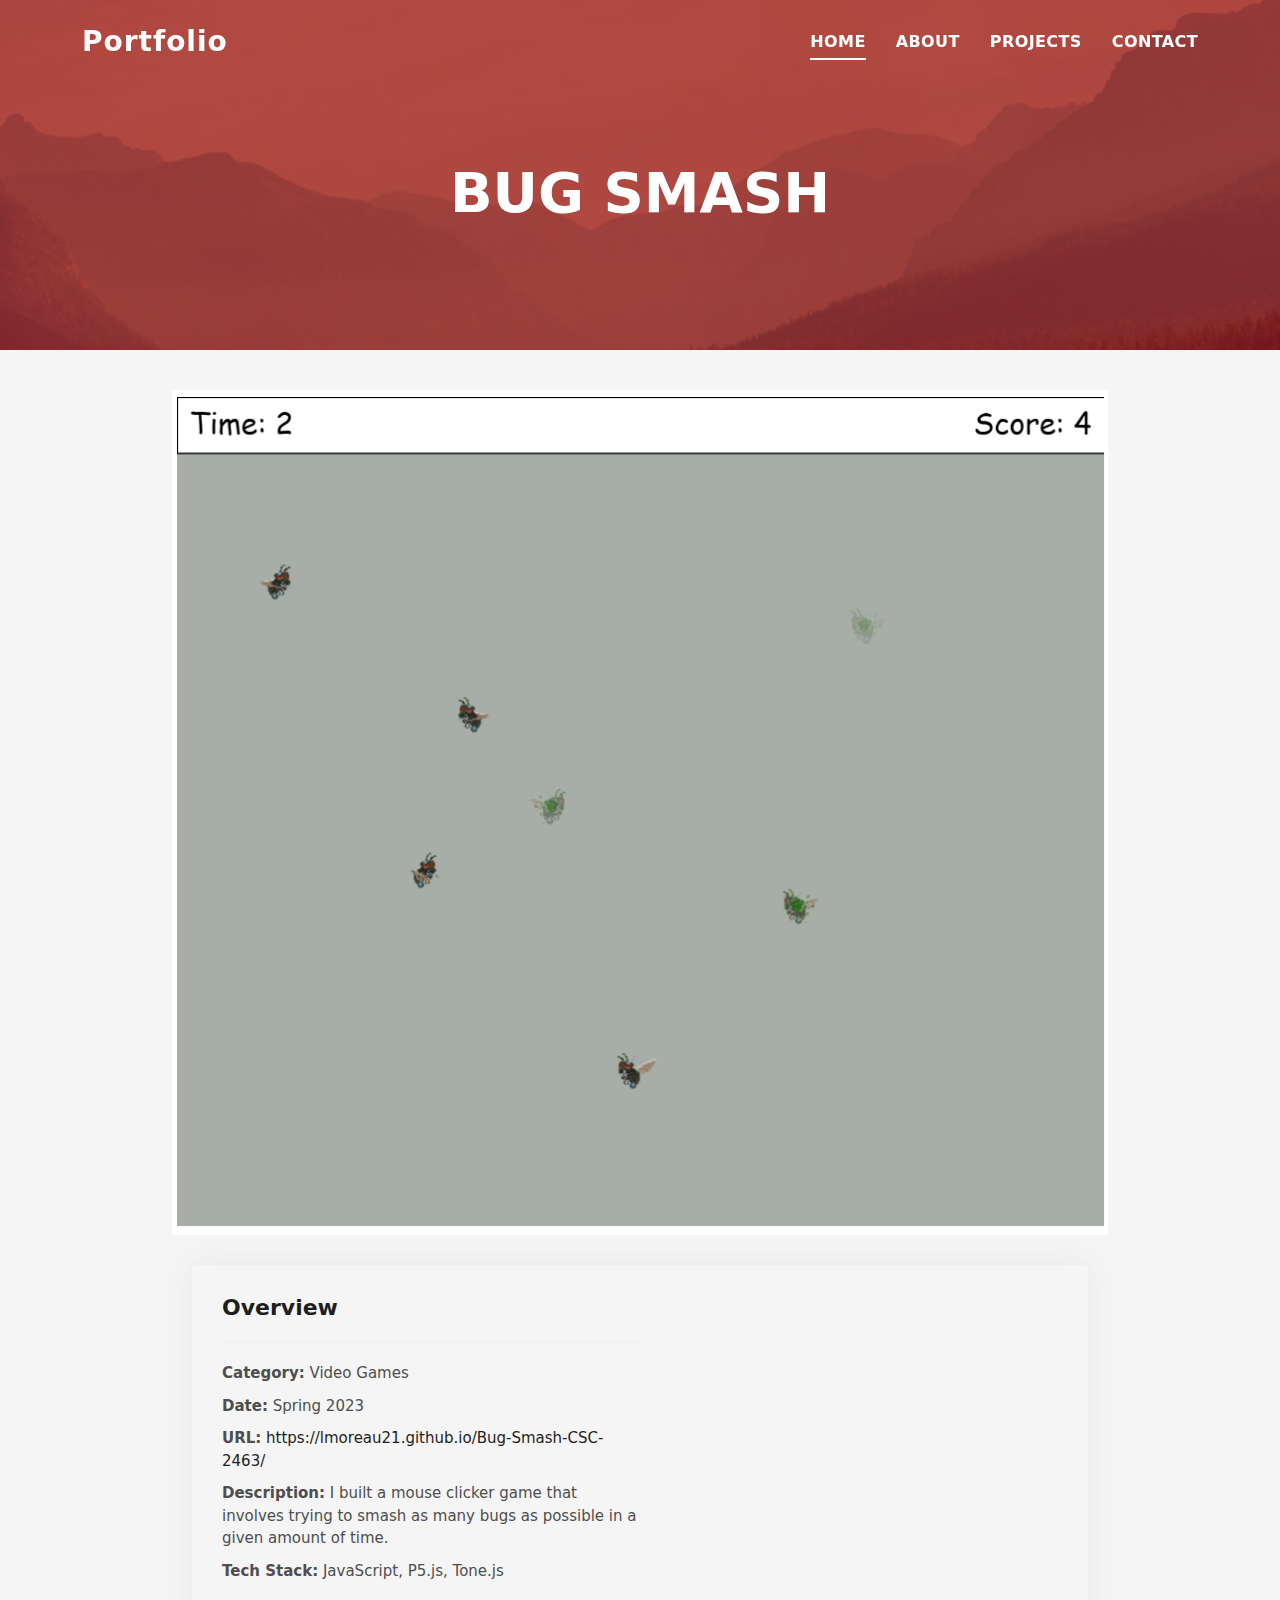
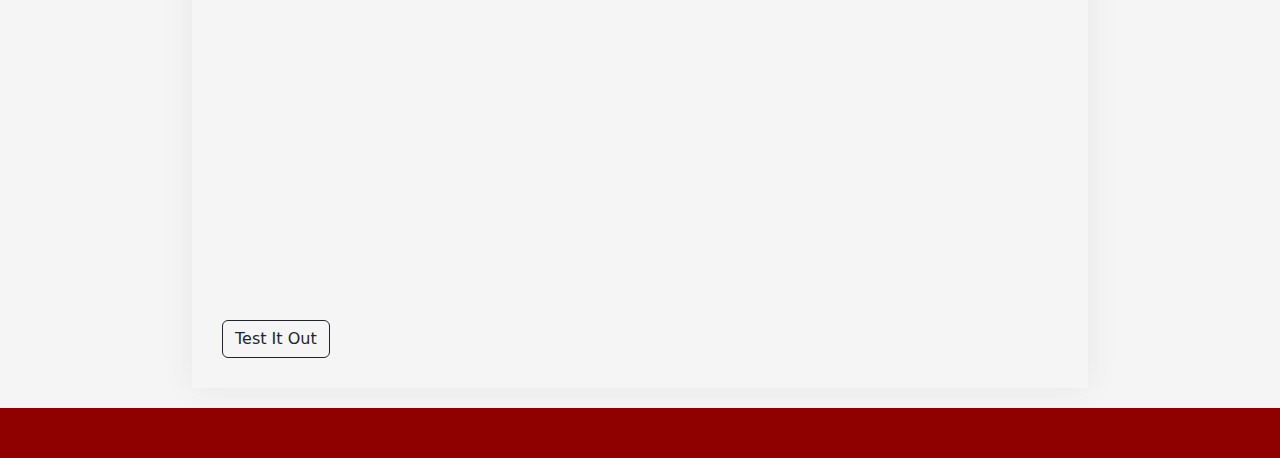
==== commit 4193d3ec: "fixed format and embed" ====
--- a/portfolio-details.html
+++ b/portfolio-details.html
@@ -5,7 +5,7 @@
   <meta charset="utf-8">
   <meta content="width=device-width, initial-scale=1.0" name="viewport">
 
-  <title>DevFolio Bootstrap Portfolio Template - Portfolio Details</title>
+  <title>Project Details</title>
   <meta content="" name="description">
   <meta content="" name="keywords">
   <!--<script src="js/project_data.json"></script> -->
@@ -114,18 +114,9 @@
               <section id="jaot" class="portfolio-details">
      
     
-                <div class="container" style="width: 50%; background-color: #8f0101; padding-top: 20px;">
-                  <div class="portfolio-details-slider swiper">
-                    <div class="swiper-wrapper align-items-center">
-
-                      <div class="swiper-slide">
-                        <div class="image-container">
-                          <img src="assets/img/${projectData.img}" alt="Project Image" class="project-image">
-                        </div>
-                      </div>
-
-                    </div>
-                    <div class="swiper-pagination"></div>
+                <div class="container" style="width: 75%">
+                  <div class="image-container">
+                    <img src="assets/img/${projectData.img}" alt="Project Image" class="project-image">
                   </div>
                 </div>
 
@@ -143,14 +134,21 @@
                     <li><strong>Tech Stack:</strong> ${projectData.techstack.join(", ")}</li>
                   </ul>
                   ${projectData.youtube ? `<iframe src="https://www.youtube.com/embed/${projectData.youtube.split('/').pop()}" frameborder="0" style="width:100%; height:315px;" allowfullscreen></iframe>` : ''}
-                  ${projectData.embed ? `<button id="openPopup" class="btn btn-outline-dark mt-3">Test It Out</button>` : ''}
-                  <div id="popupContainer" class="popup-container d-none">
-                    <div id="embedContainer" class="embed-container"></div>
-                    <button id="closePopup" class="btn btn-outline-light">Close</button>
-                  </div>
+                  <!-- Button to open the popup -->
+                    <button id="openPopup" type="button" class="btn btn-outline-dark btn-block" style="display: ${projectData.embed ? 'block' : 'none'};">Test It Out</button>
+                    
+                    <!-- The popup container -->
+                    <div class="popup-container" id="popupContainer">
+                      <!-- Embedded iframe -->
+                      <div class="embed-container" id="embedContainer"></div>
+                      <!-- Close button -->
+                      <button id="closePopup" type="button" class="btn btn-outline-light btn-block">Close</button>
+                      
+                   </div>
                 </div>
               </div>
               </section>
+              <div class="container" style="padding-top: 20px;">
               
                 `;
               projectsList.appendChild(projectElement);
--- a/assets/css/style.css
+++ b/assets/css/style.css
@@ -1241,21 +1241,16 @@
 .image-container {
   position: relative;
   width: 100%;
-  height: 0;
-  padding-top: 55%; /* You can adjust this value to control the aspect ratio */
   overflow: hidden;
-  background-color: #8f0101;
 
 }
 
 .project-image {
-  position: absolute;
-  top: 50%;
-  left: 50%;
-  transform: translate(-50%, -50%);
-  max-width: 100%;
-  max-height: 100%;
-  object-fit: contain; /* Use contain to fit the image within the container */
-}
-
-
+  position: relative;
+  width: 100%;
+  height: max-content;
+  overflow: hidden;
+  
+}
+
+
